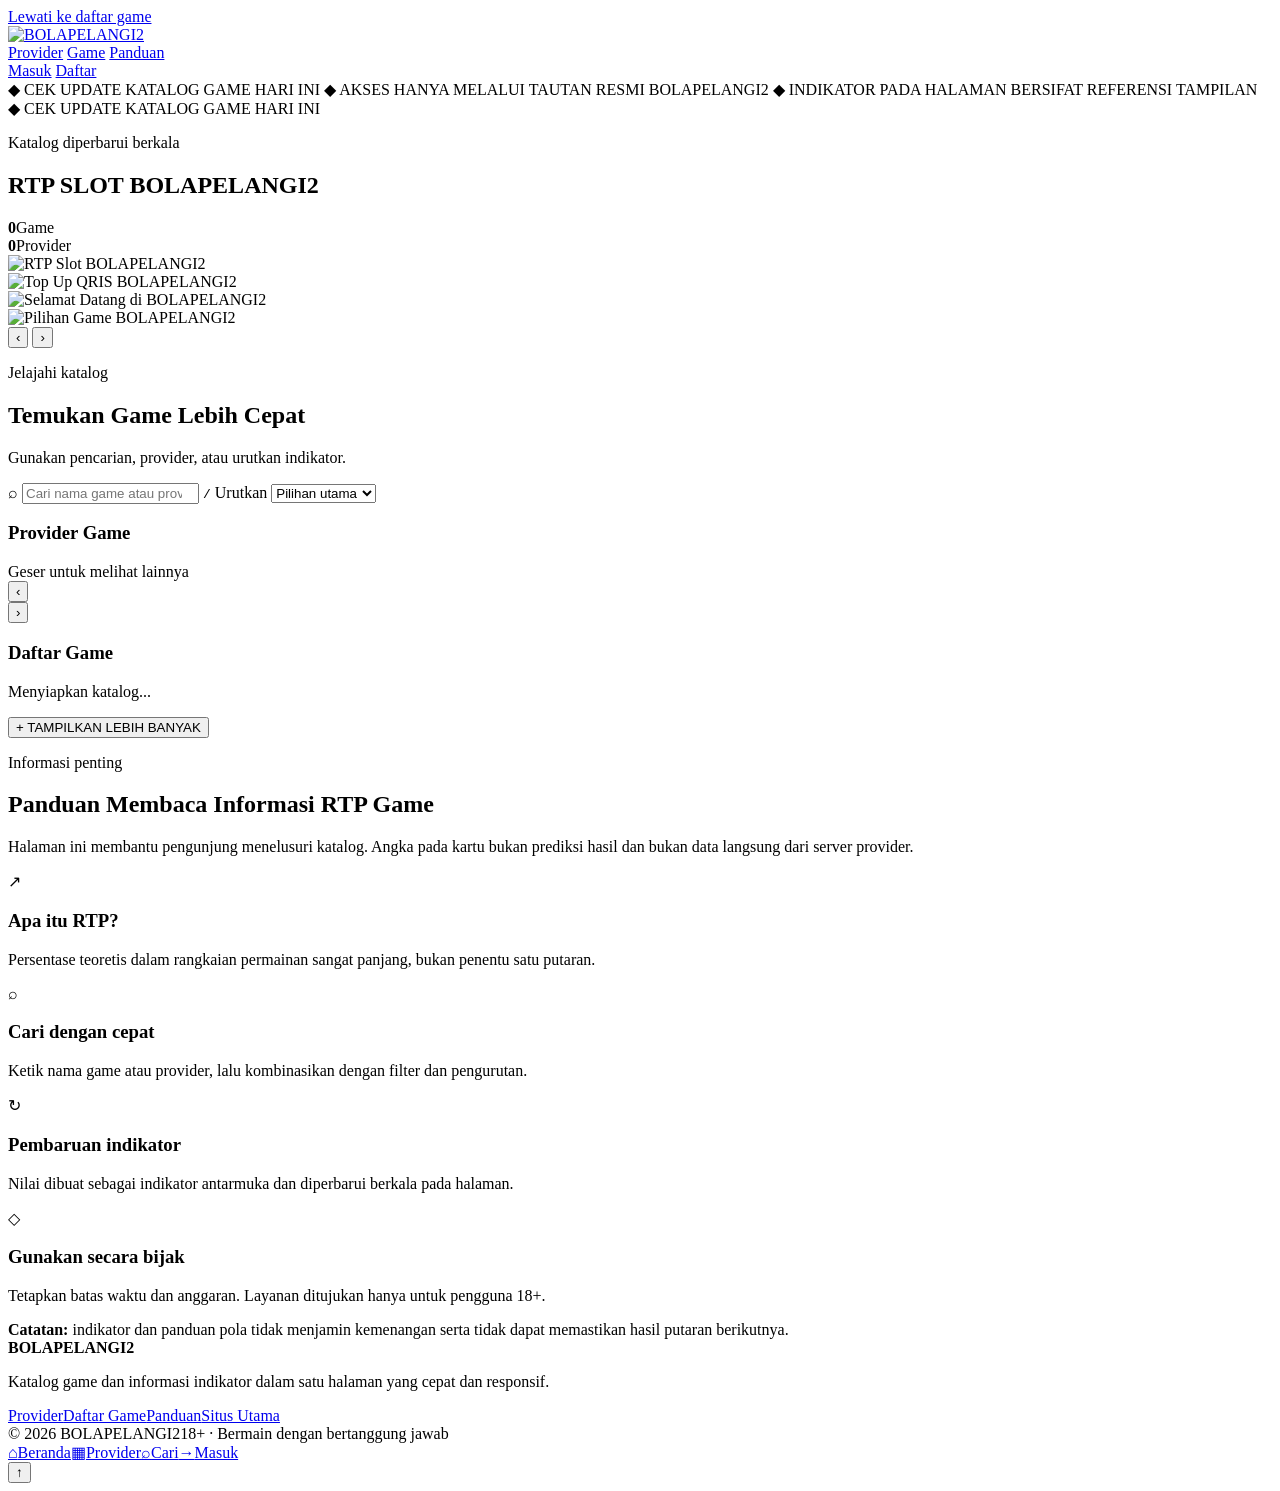
==== index.html @ 0c3a6d4e "Add index.html" ====
<!doctype html>
<html lang="id">
<head>
  <meta charset="utf-8">
  <meta name="viewport" content="width=device-width,initial-scale=1,viewport-fit=cover">
  <meta name="theme-color" content="#04170f">
  <meta name="description" content="Katalog game dan indikator RTP BOLAPELANGI2 dengan pencarian cepat, filter provider, dan tampilan responsif.">
  <meta name="robots" content="index,follow">
  <title>BOLAPELANGI2 — Katalog & Informasi RTP Game</title>
  <link rel="icon" href="https://rtpbp2.bopel.space/images/site/bolapelangi2-favicon-f1f465c7da2c00f68850.webp">
  <link rel="preconnect" href="https://rtpbp2.bopel.space" crossorigin>
  <link rel="stylesheet" href="styles.css">
  <script defer src="data.js"></script>
  <script defer src="app.js"></script>
</head>
<body>
  <a class="skip-link" href="#games">Lewati ke daftar game</a>

  <header class="site-header">
    <div class="shell header-inner">
      <a class="brand" href="#top" aria-label="Beranda BOLAPELANGI2">
        <img src="https://rtpbp2.bopel.space/images/logo-bp2.webp" alt="BOLAPELANGI2" width="190" height="56">
      </a>
      <nav class="desktop-nav" aria-label="Navigasi utama">
        <a href="#providers">Provider</a>
        <a href="#games">Game</a>
        <a href="#guide">Panduan</a>
      </nav>
      <div class="header-actions">
        <a class="btn btn-ghost" href="https://shortq.net/bolapelangi2" rel="nofollow">Masuk</a>
        <a class="btn btn-gold" href="https://shortq.net/bolapelangi2" rel="nofollow">Daftar</a>
      </div>
    </div>
  </header>

  <div class="notice-bar" role="status">
    <div class="notice-track">
      <span>◆ CEK UPDATE KATALOG GAME HARI INI</span>
      <span>◆ AKSES HANYA MELALUI TAUTAN RESMI BOLAPELANGI2</span>
      <span>◆ INDIKATOR PADA HALAMAN BERSIFAT REFERENSI TAMPILAN</span>
      <span aria-hidden="true">◆ CEK UPDATE KATALOG GAME HARI INI</span>
    </div>
  </div>

  <main id="top">
    <section class="hero shell" aria-labelledby="hero-title">
      <div class="hero-heading">
        <div>
          <p class="eyebrow"><span class="status-dot"></span> Katalog diperbarui berkala</p>
          <h1 id="hero-title">RTP SLOT <span>BOLAPELANGI2</span></h1>
        </div>
        <div class="hero-stats" aria-label="Ringkasan katalog">
          <div><strong id="game-total">0</strong><span>Game</span></div>
          <div><strong id="provider-total">0</strong><span>Provider</span></div>
        </div>
      </div>

      <div class="carousel" aria-label="Banner informasi BOLAPELANGI2">
        <div class="slides" id="slides">
          <article class="slide is-active"><img src="https://rtpbp2.bopel.space/images/banner-1.webp" alt="RTP Slot BOLAPELANGI2"></article>
          <article class="slide"><img src="https://rtpbp2.bopel.space/images/banner-2.webp" alt="Top Up QRIS BOLAPELANGI2" loading="lazy"></article>
          <article class="slide"><img src="https://rtpbp2.bopel.space/images/banner-3.webp" alt="Selamat Datang di BOLAPELANGI2" loading="lazy"></article>
          <article class="slide"><img src="https://rtpbp2.bopel.space/images/banner-4.webp" alt="Pilihan Game BOLAPELANGI2" loading="lazy"></article>
        </div>
        <button class="carousel-arrow prev" type="button" aria-label="Banner sebelumnya">‹</button>
        <button class="carousel-arrow next" type="button" aria-label="Banner berikutnya">›</button>
        <div class="carousel-dots" aria-label="Pilih banner"></div>
      </div>
    </section>

    <section class="catalog shell" aria-labelledby="catalog-title">
      <div class="catalog-top">
        <div>
          <p class="eyebrow">Jelajahi katalog</p>
          <h2 id="catalog-title">Temukan Game Lebih Cepat</h2>
        </div>
        <p class="catalog-note">Gunakan pencarian, provider, atau urutkan indikator.</p>
      </div>

      <div class="search-panel">
        <label class="search-box" for="search-input">
          <span aria-hidden="true">⌕</span>
          <input id="search-input" type="search" autocomplete="off" placeholder="Cari nama game atau provider...">
          <kbd>/</kbd>
        </label>
        <label class="sort-box" for="sort-select">
          <span>Urutkan</span>
          <select id="sort-select">
            <option value="featured">Pilihan utama</option>
            <option value="rtp-desc">RTP tertinggi</option>
            <option value="rtp-asc">RTP terendah</option>
            <option value="name">Nama A–Z</option>
          </select>
        </label>
      </div>

      <div id="providers" class="providers-section">
        <div class="section-label"><h3>Provider Game</h3><span>Geser untuk melihat lainnya</span></div>
        <div class="provider-wrap">
          <button class="provider-arrow provider-prev" type="button" aria-label="Geser provider ke kiri">‹</button>
          <div class="provider-list" id="provider-list" role="toolbar" aria-label="Filter provider"></div>
          <button class="provider-arrow provider-next" type="button" aria-label="Geser provider ke kanan">›</button>
        </div>
      </div>

      <div id="games" class="games-head">
        <div>
          <h3>Daftar Game</h3>
          <p id="result-summary" aria-live="polite">Menyiapkan katalog...</p>
        </div>
        <button id="reset-filter" class="text-button" type="button" hidden>Reset filter</button>
      </div>

      <div class="game-grid" id="game-grid" aria-live="polite"></div>
      <div class="empty-state" id="empty-state" hidden>
        <span>⌕</span>
        <h3>Game tidak ditemukan</h3>
        <p>Coba kata kunci lain atau pilih semua provider.</p>
        <button class="btn btn-gold" type="button" id="empty-reset">Reset pencarian</button>
      </div>
      <button class="load-more" id="load-more" type="button">+ TAMPILKAN LEBIH BANYAK</button>
    </section>

    <section id="guide" class="guide shell" aria-labelledby="guide-title">
      <div class="guide-intro">
        <p class="eyebrow">Informasi penting</p>
        <h2 id="guide-title">Panduan Membaca Informasi RTP Game</h2>
        <p>Halaman ini membantu pengunjung menelusuri katalog. Angka pada kartu bukan prediksi hasil dan bukan data langsung dari server provider.</p>
      </div>
      <div class="guide-grid">
        <article><span>↗</span><h3>Apa itu RTP?</h3><p>Persentase teoretis dalam rangkaian permainan sangat panjang, bukan penentu satu putaran.</p></article>
        <article><span>⌕</span><h3>Cari dengan cepat</h3><p>Ketik nama game atau provider, lalu kombinasikan dengan filter dan pengurutan.</p></article>
        <article><span>↻</span><h3>Pembaruan indikator</h3><p>Nilai dibuat sebagai indikator antarmuka dan diperbarui berkala pada halaman.</p></article>
        <article><span>◇</span><h3>Gunakan secara bijak</h3><p>Tetapkan batas waktu dan anggaran. Layanan ditujukan hanya untuk pengguna 18+.</p></article>
      </div>
      <div class="disclaimer"><strong>Catatan:</strong> indikator dan panduan pola tidak menjamin kemenangan serta tidak dapat memastikan hasil putaran berikutnya.</div>
    </section>
  </main>

  <footer class="footer">
    <div class="shell footer-grid">
      <div><strong class="footer-brand">BOLAPELANGI2</strong><p>Katalog game dan informasi indikator dalam satu halaman yang cepat dan responsif.</p></div>
      <nav aria-label="Navigasi footer"><a href="#providers">Provider</a><a href="#games">Daftar Game</a><a href="#guide">Panduan</a><a href="https://bolapelangi2.org/">Situs Utama</a></nav>
    </div>
    <div class="shell footer-bottom"><span>© 2026 BOLAPELANGI2</span><span>18+ · Bermain dengan bertanggung jawab</span></div>
  </footer>

  <nav class="mobile-nav" aria-label="Navigasi mobile">
    <a href="#top"><span>⌂</span>Beranda</a><a href="#providers"><span>▦</span>Provider</a><a href="#games"><span>⌕</span>Cari</a><a href="https://shortq.net/bolapelangi2"><span>→</span>Masuk</a>
  </nav>

  <dialog class="game-modal" id="game-modal">
    <div class="modal-card">
      <button class="modal-close" id="modal-close" type="button" aria-label="Tutup detail game">×</button>
      <div class="modal-visual"><img id="modal-image" alt=""></div>
      <div class="modal-content">
        <p class="eyebrow" id="modal-provider"></p>
        <h2 id="modal-title"></h2>
        <div class="modal-rtp"><span>Indikator halaman</span><strong id="modal-rtp"></strong></div>
        <div class="modal-meter"><i id="modal-meter"></i></div>
        <section class="pattern-box">
          <h3>Panduan Pola Main</h3>
          <p>Panduan ini merupakan indikator tampilan dan bukan jaminan hasil.</p>
          <ol id="modal-pattern"></ol>
        </section>
        <div class="modal-actions"><a class="btn btn-gold" href="https://shortq.net/bolapelangi2">Main di BOLAPELANGI2</a><button class="btn btn-ghost" id="modal-done" type="button">Tutup</button></div>
      </div>
    </div>
  </dialog>

  <button class="back-top" id="back-top" type="button" aria-label="Kembali ke atas">↑</button>
  <noscript><div class="noscript">Aktifkan JavaScript untuk menggunakan pencarian dan filter katalog.</div></noscript>
</body>
</html>
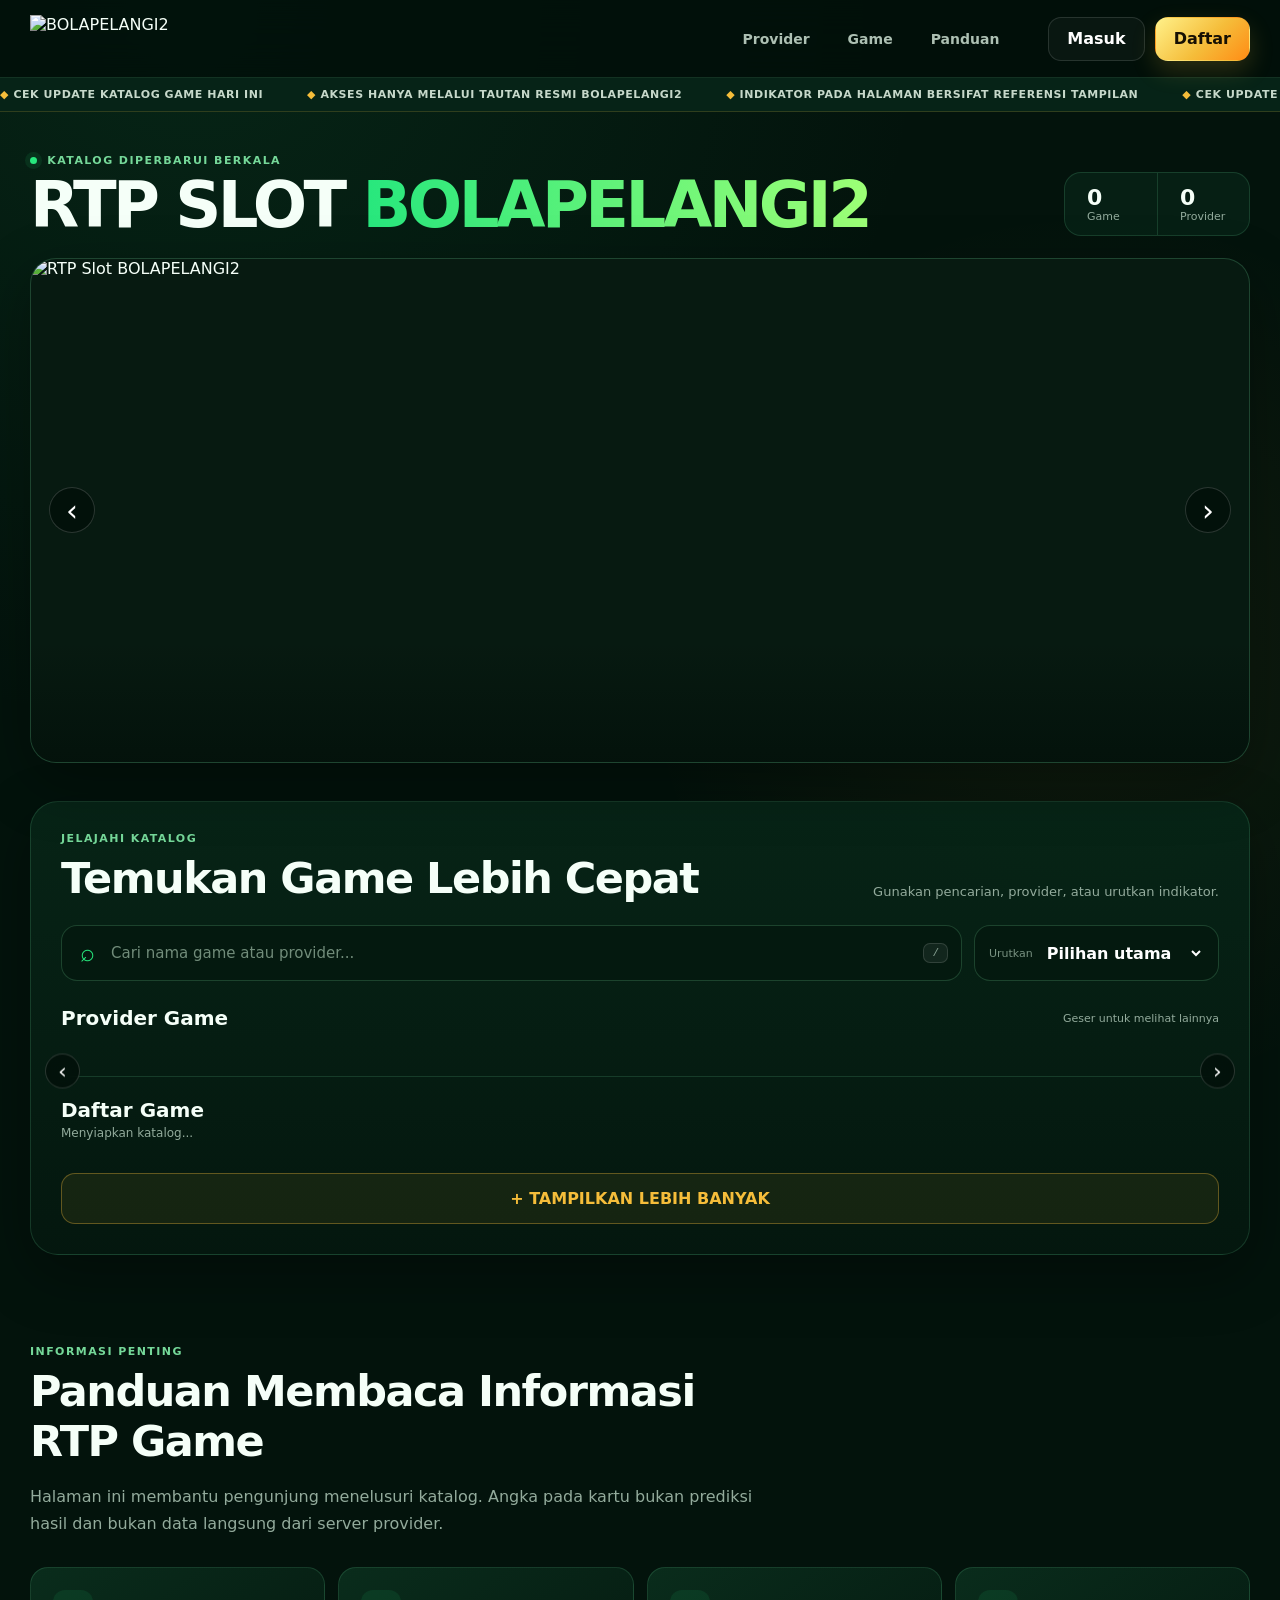
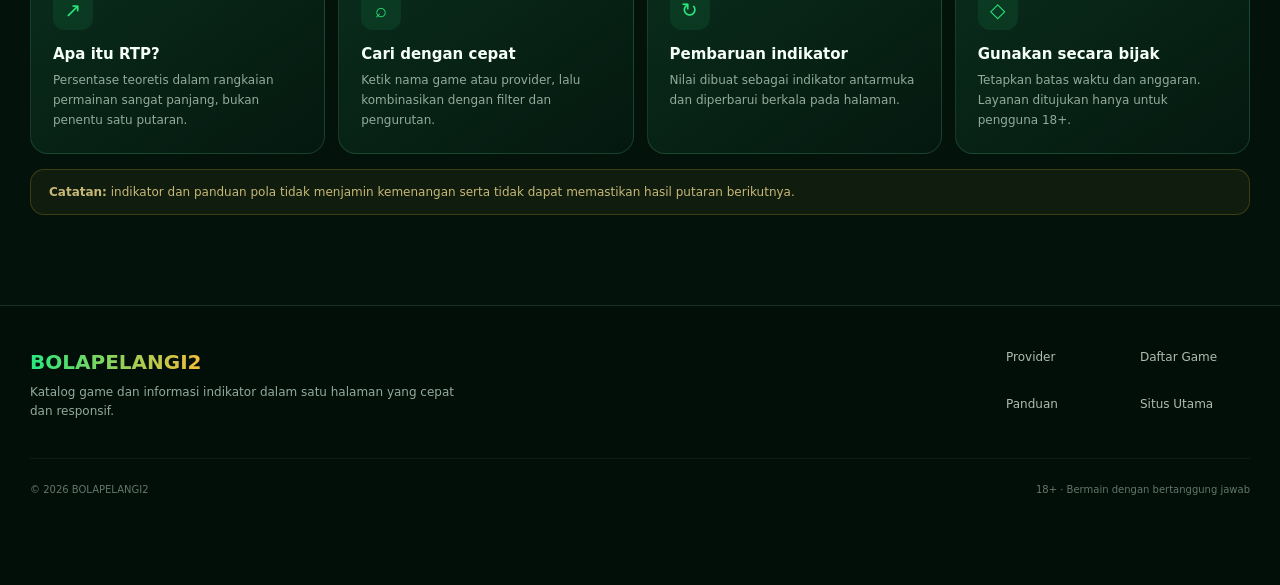
==== commit 4678b955: "Match pattern modal design in index.html" ====
--- a/index.html
+++ b/index.html
@@ -152,18 +152,27 @@
   <dialog class="game-modal" id="game-modal">
     <div class="modal-card">
       <button class="modal-close" id="modal-close" type="button" aria-label="Tutup detail game">×</button>
-      <div class="modal-visual"><img id="modal-image" alt=""></div>
-      <div class="modal-content">
-        <p class="eyebrow" id="modal-provider"></p>
-        <h2 id="modal-title"></h2>
+      <div class="modal-top">
+        <div class="modal-visual"><img id="modal-image" alt=""></div>
+        <div class="modal-heading">
+          <h2 id="modal-title"></h2>
+          <p>Provider: <span id="modal-provider"></span></p>
+          <span class="modal-chip">↗ &nbsp; Indikator <strong id="modal-chip-rtp"></strong></span>
+        </div>
+      </div>
+      <div class="modal-rtp-card">
         <div class="modal-rtp"><span>Indikator halaman</span><strong id="modal-rtp"></strong></div>
         <div class="modal-meter"><i id="modal-meter"></i></div>
-        <section class="pattern-box">
-          <h3>Panduan Pola Main</h3>
-          <p>Panduan ini merupakan indikator tampilan dan bukan jaminan hasil.</p>
-          <ol id="modal-pattern"></ol>
-        </section>
-        <div class="modal-actions"><a class="btn btn-gold" href="https://shortq.net/bolapelangi2">Main di BOLAPELANGI2</a><button class="btn btn-ghost" id="modal-done" type="button">Tutup</button></div>
+      </div>
+      <section class="pattern-box">
+        <h3>Panduan Pola Main</h3>
+        <p>Panduan ini merupakan indikator tampilan dan bukan jaminan hasil.</p>
+        <ol id="modal-pattern"></ol>
+        <div class="pattern-note"><strong>Catatan:</strong> Hasil setiap permainan bersifat acak.</div>
+      </section>
+      <div class="modal-actions">
+        <a class="btn btn-gold" href="https://shortq.net/bolapelangi2">▶ MAIN DI BOLAPELANGI2</a>
+        <a class="btn btn-ghost" href="https://shortq.net/bolapelangi2">+ DAFTAR BOLAPELANGI2</a>
       </div>
     </div>
   </dialog>
--- a/styles.css
+++ b/styles.css
@@ -0,0 +1,13 @@
+:root{--bg:#03130c;--bg-2:#061d13;--panel:#08271a;--panel-2:#0b321f;--line:rgba(130,255,181,.14);--green:#27e77d;--lime:#9dff76;--gold:#f5bd3a;--gold-2:#ff8c15;--text:#f5fff8;--muted:#93ab9c;--danger:#ff6b6b;--shadow:0 20px 60px rgba(0,0,0,.32);--radius:22px;--shell:min(1220px,calc(100% - 36px));font-family:Inter,ui-sans-serif,system-ui,-apple-system,BlinkMacSystemFont,"Segoe UI",sans-serif;color-scheme:dark}
+*{box-sizing:border-box}html{scroll-behavior:smooth;scroll-padding-top:95px}body{margin:0;background:radial-gradient(circle at 15% 0%,rgba(24,132,77,.16),transparent 30%),radial-gradient(circle at 85% 30%,rgba(247,179,45,.06),transparent 24%),var(--bg);color:var(--text);min-height:100vh}body.modal-open{overflow:hidden}a{color:inherit;text-decoration:none}button,input,select{font:inherit}button,a{tap-highlight-color:transparent}.shell{width:var(--shell);margin-inline:auto}.skip-link{position:fixed;left:16px;top:-80px;z-index:1000;background:var(--gold);color:#161104;padding:10px 16px;border-radius:10px;font-weight:800}.skip-link:focus{top:16px}
+.site-header{height:78px;position:sticky;top:0;z-index:50;background:rgba(2,16,10,.86);border-bottom:1px solid var(--line);backdrop-filter:blur(18px)}.header-inner{height:100%;display:flex;align-items:center;gap:34px}.brand{display:flex;align-items:center;margin-right:auto}.brand img{width:160px;height:auto;display:block}.desktop-nav{display:flex;gap:8px}.desktop-nav a{color:#adc0b3;font-weight:700;font-size:14px;padding:12px 15px;border-radius:12px;transition:.2s}.desktop-nav a:hover{color:white;background:rgba(255,255,255,.05)}.header-actions{display:flex;gap:10px}.btn{min-height:44px;padding:0 18px;border:1px solid transparent;border-radius:13px;display:inline-flex;align-items:center;justify-content:center;font-weight:850;cursor:pointer;transition:transform .2s,filter .2s,background .2s}.btn:hover{transform:translateY(-2px);filter:brightness(1.08)}.btn-ghost{background:rgba(255,255,255,.035);border-color:rgba(255,255,255,.12);color:#fff}.btn-gold{background:linear-gradient(135deg,#fff18a 0%,var(--gold) 55%,var(--gold-2) 100%);color:#171003;box-shadow:0 10px 25px rgba(245,189,58,.18)}
+.notice-bar{height:34px;overflow:hidden;border-bottom:1px solid rgba(229,184,55,.18);background:#062317;color:#c6d8ca;font-size:11px;font-weight:750;letter-spacing:.05em;white-space:nowrap}.notice-track{display:inline-flex;align-items:center;gap:44px;min-width:max-content;height:100%;animation:marquee 36s linear infinite}.notice-track span::first-letter{color:var(--gold)}@keyframes marquee{to{transform:translateX(-35%)}}
+.hero{padding:42px 0 26px}.hero-heading{display:flex;justify-content:space-between;align-items:flex-end;gap:30px;margin-bottom:22px}.eyebrow{margin:0 0 8px;text-transform:uppercase;letter-spacing:.13em;color:#75d899;font-size:11px;font-weight:850}.status-dot{display:inline-block;width:7px;height:7px;margin-right:5px;background:var(--green);border-radius:50%;box-shadow:0 0 0 5px rgba(39,231,125,.09)}h1,h2,h3,p{margin-top:0}h1{font-size:clamp(34px,5vw,66px);line-height:.95;letter-spacing:-.055em;margin-bottom:0}h1 span{background:linear-gradient(90deg,var(--green),var(--lime));-webkit-background-clip:text;background-clip:text;color:transparent}.hero-stats{display:flex;border:1px solid var(--line);background:rgba(10,42,28,.55);border-radius:17px;overflow:hidden}.hero-stats div{padding:12px 22px;min-width:92px;display:grid}.hero-stats div+div{border-left:1px solid var(--line)}.hero-stats strong{font-size:22px}.hero-stats span{font-size:11px;color:var(--muted)}
+.carousel{position:relative;overflow:hidden;border:1px solid rgba(129,255,178,.19);border-radius:26px;background:#071a11;box-shadow:var(--shadow);isolation:isolate}.slides{aspect-ratio:2.42/1;position:relative}.slide{position:absolute;inset:0;opacity:0;transform:scale(1.02);transition:opacity .55s,transform .8s;pointer-events:none}.slide.is-active{opacity:1;transform:scale(1);pointer-events:auto}.slide img{width:100%;height:100%;object-fit:cover;display:block}.carousel::after{content:"";position:absolute;inset:auto 0 0;height:24%;background:linear-gradient(transparent,rgba(1,12,7,.55));pointer-events:none}.carousel-arrow,.provider-arrow{border:1px solid rgba(255,255,255,.16);background:rgba(2,15,9,.72);color:#fff;cursor:pointer;backdrop-filter:blur(8px);transition:.2s}.carousel-arrow{position:absolute;z-index:2;top:50%;translate:0 -50%;width:46px;height:46px;border-radius:50%;font-size:30px}.carousel-arrow:hover,.provider-arrow:hover{background:var(--gold);color:#171003}.carousel-arrow.prev{left:18px}.carousel-arrow.next{right:18px}.carousel-dots{position:absolute;z-index:3;bottom:13px;left:50%;translate:-50%;display:flex;gap:7px}.carousel-dots button{width:8px;height:8px;border:0;border-radius:99px;background:rgba(255,255,255,.44);padding:0;cursor:pointer;transition:.25s}.carousel-dots button.is-active{width:28px;background:var(--gold)}
+.catalog{margin-top:12px;padding:30px;border:1px solid var(--line);border-radius:28px;background:linear-gradient(180deg,rgba(7,37,23,.96),rgba(4,24,15,.96));box-shadow:var(--shadow)}.catalog-top{display:flex;align-items:end;justify-content:space-between;gap:30px;margin-bottom:22px}.catalog-top h2,.guide-intro h2{font-size:clamp(27px,4vw,43px);letter-spacing:-.035em;margin-bottom:0}.catalog-note{color:var(--muted);font-size:13px;margin-bottom:4px}.search-panel{display:grid;grid-template-columns:1fr 245px;gap:12px;margin-bottom:25px}.search-box,.sort-box{height:56px;border:1px solid rgba(139,255,182,.18);border-radius:16px;background:#04190f;display:flex;align-items:center;transition:.2s}.search-box:focus-within,.sort-box:focus-within{border-color:var(--green);box-shadow:0 0 0 4px rgba(39,231,125,.08)}.search-box>span{font-size:25px;color:var(--green);margin:0 14px 2px 18px}.search-box input{border:0;outline:0;background:transparent;color:white;width:100%;height:100%;font-size:15px}.search-box input::placeholder{color:#718c7a}.search-box kbd{margin-right:13px;border:1px solid rgba(255,255,255,.13);background:rgba(255,255,255,.06);color:#88a293;border-radius:7px;padding:3px 8px;font-size:11px}.sort-box{padding:0 14px}.sort-box>span{font-size:11px;color:#799282;margin-right:10px}.sort-box select{flex:1;border:0;outline:0;background:transparent;color:#fff;font-weight:700;cursor:pointer}.section-label{display:flex;justify-content:space-between;align-items:center;margin-bottom:12px}.section-label h3,.games-head h3{margin:0;font-size:20px}.section-label span{font-size:11px;color:var(--muted)}.provider-wrap{position:relative}.provider-list{display:flex;gap:10px;overflow:auto;scrollbar-width:none;scroll-behavior:smooth;padding:2px 1px 9px}.provider-list::-webkit-scrollbar{display:none}.provider-chip{flex:0 0 auto;min-width:132px;height:68px;border:1px solid var(--line);border-radius:15px;background:#082619;color:#a8bbae;display:flex;align-items:center;justify-content:center;gap:9px;padding:8px 13px;cursor:pointer;font-size:12px;font-weight:780;transition:.2s}.provider-chip img{width:32px;height:32px;object-fit:contain}.provider-chip .chip-icon{width:32px;height:32px;border-radius:9px;display:grid;place-items:center;background:#03160d;color:var(--gold)}.provider-chip:hover{border-color:rgba(142,255,182,.32);color:white;translate:0 -2px}.provider-chip.is-active{color:white;border-color:var(--gold);background:linear-gradient(135deg,rgba(245,189,58,.13),rgba(18,84,51,.45));box-shadow:inset 0 0 0 1px rgba(245,189,58,.12)}.provider-arrow{position:absolute;z-index:2;top:29px;translate:0 -50%;width:35px;height:35px;border-radius:50%;font-size:22px}.provider-prev{left:-16px}.provider-next{right:-16px}.games-head{display:flex;align-items:end;justify-content:space-between;margin:23px 0 14px;padding-top:21px;border-top:1px solid var(--line)}.games-head p{color:var(--muted);font-size:12px;margin:4px 0 0}.text-button{border:0;background:none;color:var(--gold);font-weight:800;cursor:pointer}.game-grid{display:grid;grid-template-columns:repeat(5,minmax(0,1fr));gap:14px}.game-card{min-width:0;border:1px solid var(--line);border-radius:17px;background:linear-gradient(180deg,#0b301f,#072317);overflow:hidden;transition:transform .25s,border-color .25s,box-shadow .25s}.game-card:hover{transform:translateY(-5px);border-color:rgba(93,255,150,.36);box-shadow:0 16px 36px rgba(0,0,0,.25)}.game-image{aspect-ratio:1.2/1;overflow:hidden;background:linear-gradient(135deg,#104429,#061b11);position:relative}.game-image img{width:100%;height:100%;object-fit:cover;display:block;transition:transform .45s}.game-card:hover .game-image img{transform:scale(1.045)}.game-badge{position:absolute;top:9px;left:9px;background:linear-gradient(135deg,var(--green),#0ba55a);color:#00190d;border-radius:8px;padding:5px 8px;font-size:9px;font-weight:950;letter-spacing:.06em}.game-body{padding:13px}.game-title{font-size:13px;white-space:nowrap;overflow:hidden;text-overflow:ellipsis;margin-bottom:5px}.game-provider{color:#8da596;font-size:10px;margin-bottom:13px}.rtp-row{display:flex;justify-content:space-between;align-items:center;font-size:10px;color:#8fa89a}.rtp-row strong{font-size:13px;color:var(--green)}.meter,.modal-meter{height:5px;margin-top:7px;background:#03170e;border-radius:99px;overflow:hidden}.meter i,.modal-meter i{display:block;height:100%;border-radius:inherit;background:linear-gradient(90deg,#0bbd62,var(--green),var(--lime));box-shadow:0 0 13px rgba(45,255,128,.45)}.pattern-button{width:100%;height:38px;margin-top:12px;border:0;border-radius:10px;background:linear-gradient(135deg,#fff18a,var(--gold),var(--gold-2));color:#181103;font-size:10px;font-weight:950;cursor:pointer}.pattern-button:hover{filter:brightness(1.08)}.load-more{width:100%;height:51px;margin-top:19px;border:1px solid rgba(245,189,58,.34);border-radius:14px;background:rgba(245,189,58,.07);color:var(--gold);font-weight:900;cursor:pointer;transition:.2s}.load-more:hover{background:var(--gold);color:#171003}.empty-state{text-align:center;padding:60px 15px}.empty-state>span{font-size:48px;color:var(--green)}.empty-state h3{font-size:23px;margin:12px 0 6px}.empty-state p{color:var(--muted)}
+.guide{padding:90px 0}.guide-intro{max-width:760px}.guide-intro>p:last-child{color:var(--muted);line-height:1.7;margin-top:17px}.guide-grid{display:grid;grid-template-columns:repeat(4,1fr);gap:13px;margin-top:30px}.guide-grid article{padding:22px;border:1px solid var(--line);border-radius:18px;background:linear-gradient(145deg,rgba(11,49,31,.86),rgba(5,25,16,.88))}.guide-grid article>span{width:40px;height:40px;display:grid;place-items:center;border-radius:12px;background:rgba(39,231,125,.09);color:var(--green);font-size:20px}.guide-grid h3{font-size:15px;margin:15px 0 8px}.guide-grid p{color:var(--muted);font-size:12px;line-height:1.65;margin:0}.disclaimer{margin-top:15px;padding:15px 18px;border:1px solid rgba(245,189,58,.2);border-radius:14px;background:rgba(245,189,58,.055);color:#c7b875;font-size:12px}.footer{border-top:1px solid var(--line);background:#020f09;padding:44px 0 90px}.footer-grid{display:grid;grid-template-columns:1fr auto;gap:40px}.footer-brand{font-size:20px;background:linear-gradient(90deg,var(--green),var(--gold));background-clip:text;color:transparent}.footer-grid p{color:var(--muted);font-size:12px;max-width:450px;line-height:1.6;margin-top:9px}.footer-grid nav{display:grid;grid-template-columns:repeat(2,minmax(110px,1fr));gap:10px 24px;color:#adbdaf;font-size:12px}.footer-grid nav a:hover{color:var(--gold)}.footer-bottom{display:flex;justify-content:space-between;color:#62776a;font-size:10px;padding-top:25px;margin-top:25px;border-top:1px solid rgba(255,255,255,.05)}
+.game-modal{width:min(900px,calc(100% - 28px));max-height:calc(100dvh - 30px);padding:0;border:1px solid rgba(137,255,180,.23);border-radius:24px;background:#071d13;color:white;box-shadow:0 40px 120px rgba(0,0,0,.7);overflow:auto}.game-modal::backdrop{background:rgba(0,8,4,.78);backdrop-filter:blur(9px)}.modal-card{display:grid;grid-template-columns:43% 57%;min-height:540px;position:relative}.modal-close{position:absolute;right:15px;top:15px;z-index:2;width:38px;height:38px;border:1px solid rgba(255,255,255,.15);border-radius:50%;background:rgba(0,0,0,.5);color:white;font-size:22px;cursor:pointer}.modal-visual{background:#0c3622;min-height:100%}.modal-visual img{width:100%;height:100%;object-fit:cover;display:block}.modal-content{padding:45px 36px 30px}.modal-content h2{font-size:31px;line-height:1.05;letter-spacing:-.03em;margin-bottom:22px}.modal-rtp{display:flex;justify-content:space-between;color:var(--muted);font-size:12px}.modal-rtp strong{font-size:19px;color:var(--green)}.modal-meter{height:8px;margin:8px 0 22px}.pattern-box{padding:18px;border:1px solid var(--line);border-radius:15px;background:#05170f}.pattern-box h3{font-size:15px;margin-bottom:5px}.pattern-box>p{color:var(--muted);font-size:11px}.pattern-box ol{list-style:none;margin:15px 0 0;padding:0;display:grid;gap:8px}.pattern-box li{display:flex;align-items:center;gap:10px;color:#d3e1d6;font-size:12px}.pattern-box li span{width:25px;height:25px;display:grid;place-items:center;border-radius:7px;background:rgba(39,231,125,.1);color:var(--green);font-weight:900}.modal-actions{display:grid;grid-template-columns:1fr auto;gap:9px;margin-top:17px}.back-top{position:fixed;right:22px;bottom:22px;z-index:20;width:43px;height:43px;border:1px solid var(--line);border-radius:50%;background:#0a2d1d;color:white;cursor:pointer;opacity:0;pointer-events:none;transition:.2s}.back-top.is-visible{opacity:1;pointer-events:auto}.mobile-nav{display:none}.noscript{position:fixed;inset:auto 0 0;z-index:100;background:#5d1d1d;color:white;padding:12px;text-align:center}
+@media(max-width:1000px){.game-grid{grid-template-columns:repeat(4,1fr)}.guide-grid{grid-template-columns:repeat(2,1fr)}.desktop-nav{display:none}}
+@media(max-width:760px){:root{--shell:min(100% - 22px,680px)}html{scroll-padding-top:77px}.site-header{height:66px}.brand img{width:128px}.header-actions .btn-ghost{display:none}.header-actions .btn{min-height:38px;padding:0 14px;font-size:12px}.notice-bar{height:30px}.hero{padding:28px 0 14px}.hero-heading{align-items:flex-start}.hero-stats{display:none}h1{font-size:36px}.carousel{border-radius:17px}.slides{aspect-ratio:1.75/1}.slide img{object-fit:cover}.carousel-arrow{width:34px;height:34px;font-size:22px}.carousel-arrow.prev{left:8px}.carousel-arrow.next{right:8px}.catalog{width:100%;border-left:0;border-right:0;border-radius:0;padding:25px 13px}.catalog-top{display:block}.catalog-note{margin-top:8px}.search-panel{grid-template-columns:1fr}.sort-box{height:48px}.search-box{height:52px}.provider-arrow{display:none}.game-grid{grid-template-columns:repeat(3,1fr);gap:9px}.game-body{padding:10px}.game-image{aspect-ratio:1/1}.game-title{font-size:11px}.pattern-button{font-size:9px}.guide{padding:65px 0 90px}.footer{padding-bottom:110px}.footer-grid{grid-template-columns:1fr}.footer-grid nav{margin-top:-10px}.mobile-nav{position:fixed;display:grid;grid-template-columns:repeat(4,1fr);z-index:45;bottom:0;left:0;right:0;height:67px;padding-bottom:env(safe-area-inset-bottom);background:rgba(2,18,11,.94);border-top:1px solid var(--line);backdrop-filter:blur(16px)}.mobile-nav a{display:flex;flex-direction:column;align-items:center;justify-content:center;gap:3px;color:#93a999;font-size:9px;font-weight:750}.mobile-nav a span{font-size:19px;color:var(--gold)}.back-top{bottom:80px}.modal-card{grid-template-columns:1fr}.modal-visual{min-height:260px;height:260px}.modal-content{padding:28px 20px 22px}.modal-actions{grid-template-columns:1fr}.modal-actions .btn{width:100%}}
+@media(max-width:480px){.game-grid{grid-template-columns:repeat(2,1fr)}.guide-grid{grid-template-columns:1fr}.footer-bottom{display:grid;gap:6px}.catalog-top h2,.guide-intro h2{font-size:29px}.section-label span{display:none}.game-modal{width:calc(100% - 14px);max-height:calc(100dvh - 14px);border-radius:18px}.modal-visual{height:220px;min-height:220px}}
+@media(prefers-reduced-motion:reduce){html{scroll-behavior:auto}.notice-track{animation:none}.slide,.game-card,.game-image img{transition:none}}
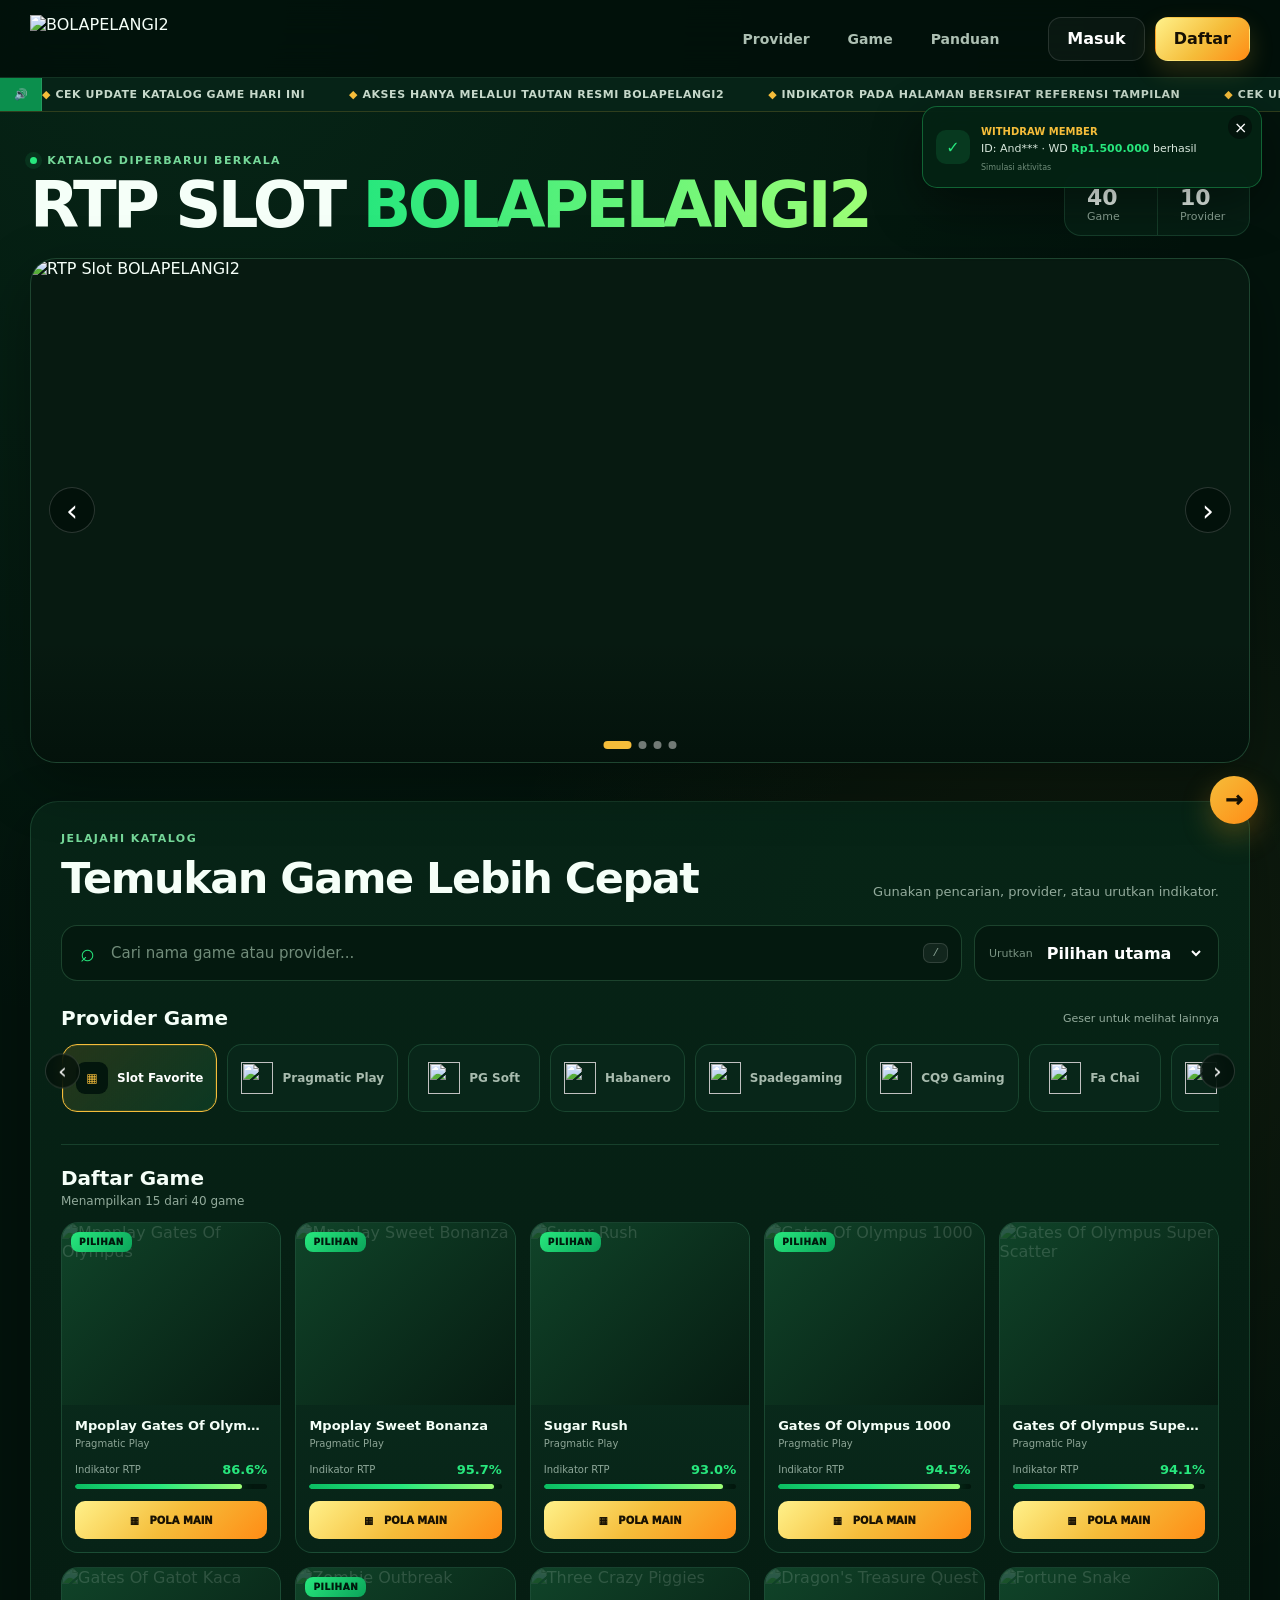
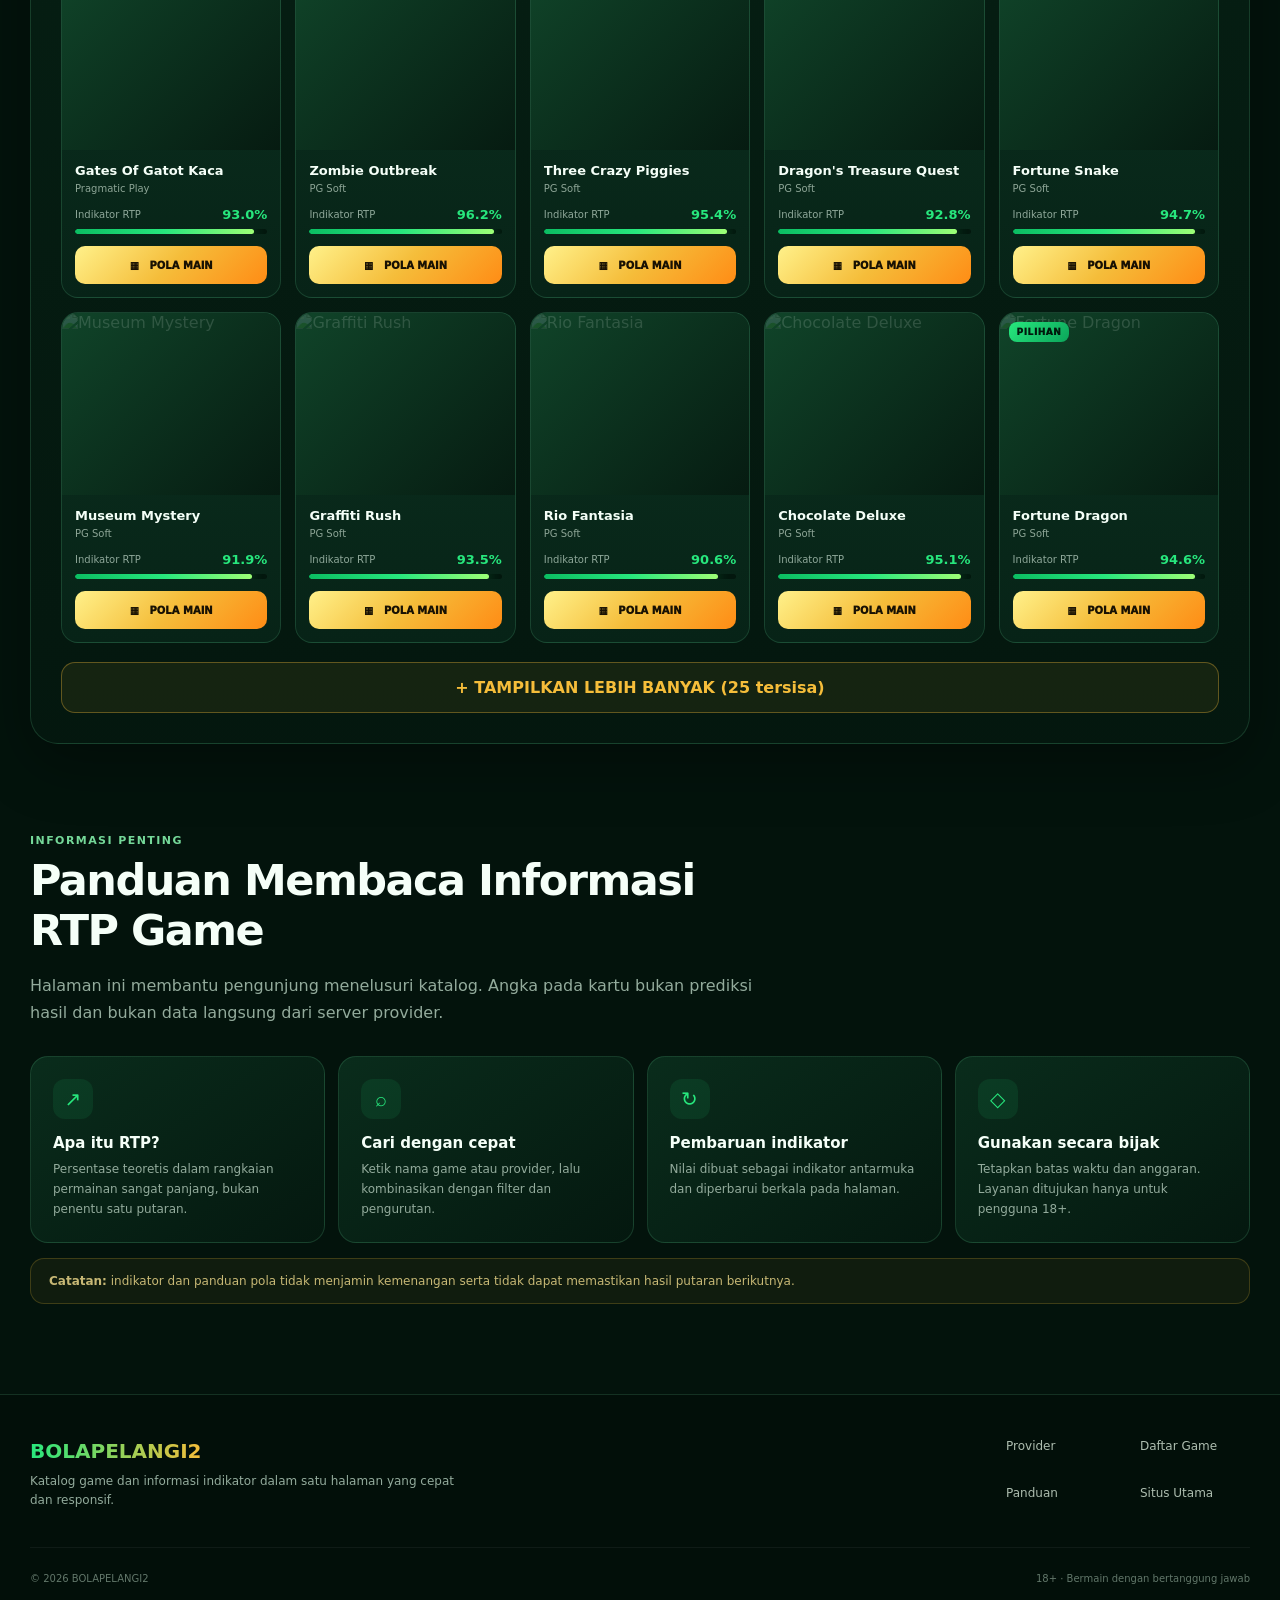
==== commit 525dd68e: "Fix catalog bootstrap and restore missing UI features" ====
--- a/index.html
+++ b/index.html
@@ -9,9 +9,9 @@
   <title>BOLAPELANGI2 — Katalog & Informasi RTP Game</title>
   <link rel="icon" href="https://rtpbp2.bopel.space/images/site/bolapelangi2-favicon-f1f465c7da2c00f68850.webp">
   <link rel="preconnect" href="https://rtpbp2.bopel.space" crossorigin>
-  <link rel="stylesheet" href="styles.css">
-  <script defer src="data.js"></script>
-  <script defer src="app.js"></script>
+  <link rel="stylesheet" href="styles.css?v=20260812-5">
+  <script defer src="data.js?v=20260812-5"></script>
+  <script defer src="app.js?v=20260812-5"></script>
 </head>
 <body>
   <a class="skip-link" href="#games">Lewati ke daftar game</a>
@@ -34,6 +34,7 @@
   </header>
 
   <div class="notice-bar" role="status">
+    <button class="sound-toggle" id="sound-toggle" type="button" aria-label="Aktifkan suara notifikasi" aria-pressed="false">🔊</button>
     <div class="notice-track">
       <span>◆ CEK UPDATE KATALOG GAME HARI INI</span>
       <span>◆ AKSES HANYA MELALUI TAUTAN RESMI BOLAPELANGI2</span>
@@ -44,6 +45,11 @@
 
   <main id="top">
     <section class="hero shell" aria-labelledby="hero-title">
+      <aside class="wd-toast" id="wd-toast" aria-live="polite" aria-label="Simulasi aktivitas withdraw member">
+        <div class="wd-icon">✓</div>
+        <div><strong>WITHDRAW MEMBER</strong><p><span id="wd-member">ID: And***</span> · WD <b id="wd-amount">Rp1.500.000</b> berhasil</p><small>Simulasi aktivitas</small></div>
+        <button id="wd-close" type="button" aria-label="Tutup notifikasi withdraw">×</button>
+      </aside>
       <div class="hero-heading">
         <div>
           <p class="eyebrow"><span class="status-dot"></span> Katalog diperbarui berkala</p>
@@ -98,7 +104,11 @@
         <div class="section-label"><h3>Provider Game</h3><span>Geser untuk melihat lainnya</span></div>
         <div class="provider-wrap">
           <button class="provider-arrow provider-prev" type="button" aria-label="Geser provider ke kiri">‹</button>
-          <div class="provider-list" id="provider-list" role="toolbar" aria-label="Filter provider"></div>
+          <div class="provider-list" id="provider-list" role="toolbar" aria-label="Filter provider">
+            <button class="provider-chip is-active" type="button" aria-pressed="true"><span class="chip-icon">▦</span><span>Slot Favorite</span></button>
+            <button class="provider-chip" type="button"><img src="https://rtpbp2.bopel.space/images/providers/pra.webp" alt=""><span>Pragmatic Play</span></button>
+            <button class="provider-chip" type="button"><img src="https://rtpbp2.bopel.space/images/providers/pgs.webp" alt=""><span>PG Soft</span></button>
+          </div>
           <button class="provider-arrow provider-next" type="button" aria-label="Geser provider ke kanan">›</button>
         </div>
       </div>
@@ -111,7 +121,14 @@
         <button id="reset-filter" class="text-button" type="button" hidden>Reset filter</button>
       </div>
 
-      <div class="game-grid" id="game-grid" aria-live="polite"></div>
+      <div class="app-status" id="app-status" role="status">Memuat katalog interaktif…</div>
+      <div class="game-grid" id="game-grid" aria-live="polite">
+        <article class="game-card fallback-card"><div class="game-image"><img src="https://rtpbp2.bopel.space/images/games/43a6f29a2397af05.webp" alt="Mpoplay Gates Of Olympus"></div><div class="game-body"><h3 class="game-title">Mpoplay Gates Of Olympus</h3><p class="game-provider">Pragmatic Play</p><div class="rtp-row"><span>Indikator RTP</span><strong>86.6%</strong></div><div class="meter"><i style="width:86.6%"></i></div><button class="pattern-button" type="button" disabled>▦ &nbsp; POLA MAIN</button></div></article>
+        <article class="game-card fallback-card"><div class="game-image"><img src="https://rtpbp2.bopel.space/images/games/38246b6b21a9a926.webp" alt="Mpoplay Sweet Bonanza"></div><div class="game-body"><h3 class="game-title">Mpoplay Sweet Bonanza</h3><p class="game-provider">Pragmatic Play</p><div class="rtp-row"><span>Indikator RTP</span><strong>95.7%</strong></div><div class="meter"><i style="width:95.7%"></i></div><button class="pattern-button" type="button" disabled>▦ &nbsp; POLA MAIN</button></div></article>
+        <article class="game-card fallback-card"><div class="game-image"><img src="https://rtpbp2.bopel.space/images/games/515decda9e4e554f.webp" alt="Sugar Rush"></div><div class="game-body"><h3 class="game-title">Sugar Rush</h3><p class="game-provider">Pragmatic Play</p><div class="rtp-row"><span>Indikator RTP</span><strong>93.0%</strong></div><div class="meter"><i style="width:93%"></i></div><button class="pattern-button" type="button" disabled>▦ &nbsp; POLA MAIN</button></div></article>
+        <article class="game-card fallback-card"><div class="game-image"><img src="https://rtpbp2.bopel.space/images/games/cfe93dadbddf9379.webp" alt="Gates Of Olympus 1000"></div><div class="game-body"><h3 class="game-title">Gates Of Olympus 1000</h3><p class="game-provider">Pragmatic Play</p><div class="rtp-row"><span>Indikator RTP</span><strong>94.5%</strong></div><div class="meter"><i style="width:94.5%"></i></div><button class="pattern-button" type="button" disabled>▦ &nbsp; POLA MAIN</button></div></article>
+        <article class="game-card fallback-card"><div class="game-image"><img src="https://rtpbp2.bopel.space/images/games/85c5c869f546b50f.webp" alt="Lucky Neko"></div><div class="game-body"><h3 class="game-title">Lucky Neko</h3><p class="game-provider">PG Soft</p><div class="rtp-row"><span>Indikator RTP</span><strong>89.0%</strong></div><div class="meter"><i style="width:89%"></i></div><button class="pattern-button" type="button" disabled>▦ &nbsp; POLA MAIN</button></div></article>
+      </div>
       <div class="empty-state" id="empty-state" hidden>
         <span>⌕</span>
         <h3>Game tidak ditemukan</h3>
@@ -178,6 +195,7 @@
   </dialog>
 
   <button class="back-top" id="back-top" type="button" aria-label="Kembali ke atas">↑</button>
+  <a class="floating-access" href="https://shortq.net/bolapelangi2" aria-label="Akses resmi BOLAPELANGI2">→</a>
   <noscript><div class="noscript">Aktifkan JavaScript untuk menggunakan pencarian dan filter katalog.</div></noscript>
 </body>
 </html>
--- a/styles.css
+++ b/styles.css
@@ -6,8 +6,9 @@
 .carousel{position:relative;overflow:hidden;border:1px solid rgba(129,255,178,.19);border-radius:26px;background:#071a11;box-shadow:var(--shadow);isolation:isolate}.slides{aspect-ratio:2.42/1;position:relative}.slide{position:absolute;inset:0;opacity:0;transform:scale(1.02);transition:opacity .55s,transform .8s;pointer-events:none}.slide.is-active{opacity:1;transform:scale(1);pointer-events:auto}.slide img{width:100%;height:100%;object-fit:cover;display:block}.carousel::after{content:"";position:absolute;inset:auto 0 0;height:24%;background:linear-gradient(transparent,rgba(1,12,7,.55));pointer-events:none}.carousel-arrow,.provider-arrow{border:1px solid rgba(255,255,255,.16);background:rgba(2,15,9,.72);color:#fff;cursor:pointer;backdrop-filter:blur(8px);transition:.2s}.carousel-arrow{position:absolute;z-index:2;top:50%;translate:0 -50%;width:46px;height:46px;border-radius:50%;font-size:30px}.carousel-arrow:hover,.provider-arrow:hover{background:var(--gold);color:#171003}.carousel-arrow.prev{left:18px}.carousel-arrow.next{right:18px}.carousel-dots{position:absolute;z-index:3;bottom:13px;left:50%;translate:-50%;display:flex;gap:7px}.carousel-dots button{width:8px;height:8px;border:0;border-radius:99px;background:rgba(255,255,255,.44);padding:0;cursor:pointer;transition:.25s}.carousel-dots button.is-active{width:28px;background:var(--gold)}
 .catalog{margin-top:12px;padding:30px;border:1px solid var(--line);border-radius:28px;background:linear-gradient(180deg,rgba(7,37,23,.96),rgba(4,24,15,.96));box-shadow:var(--shadow)}.catalog-top{display:flex;align-items:end;justify-content:space-between;gap:30px;margin-bottom:22px}.catalog-top h2,.guide-intro h2{font-size:clamp(27px,4vw,43px);letter-spacing:-.035em;margin-bottom:0}.catalog-note{color:var(--muted);font-size:13px;margin-bottom:4px}.search-panel{display:grid;grid-template-columns:1fr 245px;gap:12px;margin-bottom:25px}.search-box,.sort-box{height:56px;border:1px solid rgba(139,255,182,.18);border-radius:16px;background:#04190f;display:flex;align-items:center;transition:.2s}.search-box:focus-within,.sort-box:focus-within{border-color:var(--green);box-shadow:0 0 0 4px rgba(39,231,125,.08)}.search-box>span{font-size:25px;color:var(--green);margin:0 14px 2px 18px}.search-box input{border:0;outline:0;background:transparent;color:white;width:100%;height:100%;font-size:15px}.search-box input::placeholder{color:#718c7a}.search-box kbd{margin-right:13px;border:1px solid rgba(255,255,255,.13);background:rgba(255,255,255,.06);color:#88a293;border-radius:7px;padding:3px 8px;font-size:11px}.sort-box{padding:0 14px}.sort-box>span{font-size:11px;color:#799282;margin-right:10px}.sort-box select{flex:1;border:0;outline:0;background:transparent;color:#fff;font-weight:700;cursor:pointer}.section-label{display:flex;justify-content:space-between;align-items:center;margin-bottom:12px}.section-label h3,.games-head h3{margin:0;font-size:20px}.section-label span{font-size:11px;color:var(--muted)}.provider-wrap{position:relative}.provider-list{display:flex;gap:10px;overflow:auto;scrollbar-width:none;scroll-behavior:smooth;padding:2px 1px 9px}.provider-list::-webkit-scrollbar{display:none}.provider-chip{flex:0 0 auto;min-width:132px;height:68px;border:1px solid var(--line);border-radius:15px;background:#082619;color:#a8bbae;display:flex;align-items:center;justify-content:center;gap:9px;padding:8px 13px;cursor:pointer;font-size:12px;font-weight:780;transition:.2s}.provider-chip img{width:32px;height:32px;object-fit:contain}.provider-chip .chip-icon{width:32px;height:32px;border-radius:9px;display:grid;place-items:center;background:#03160d;color:var(--gold)}.provider-chip:hover{border-color:rgba(142,255,182,.32);color:white;translate:0 -2px}.provider-chip.is-active{color:white;border-color:var(--gold);background:linear-gradient(135deg,rgba(245,189,58,.13),rgba(18,84,51,.45));box-shadow:inset 0 0 0 1px rgba(245,189,58,.12)}.provider-arrow{position:absolute;z-index:2;top:29px;translate:0 -50%;width:35px;height:35px;border-radius:50%;font-size:22px}.provider-prev{left:-16px}.provider-next{right:-16px}.games-head{display:flex;align-items:end;justify-content:space-between;margin:23px 0 14px;padding-top:21px;border-top:1px solid var(--line)}.games-head p{color:var(--muted);font-size:12px;margin:4px 0 0}.text-button{border:0;background:none;color:var(--gold);font-weight:800;cursor:pointer}.game-grid{display:grid;grid-template-columns:repeat(5,minmax(0,1fr));gap:14px}.game-card{min-width:0;border:1px solid var(--line);border-radius:17px;background:linear-gradient(180deg,#0b301f,#072317);overflow:hidden;transition:transform .25s,border-color .25s,box-shadow .25s}.game-card:hover{transform:translateY(-5px);border-color:rgba(93,255,150,.36);box-shadow:0 16px 36px rgba(0,0,0,.25)}.game-image{aspect-ratio:1.2/1;overflow:hidden;background:linear-gradient(135deg,#104429,#061b11);position:relative}.game-image img{width:100%;height:100%;object-fit:cover;display:block;transition:transform .45s}.game-card:hover .game-image img{transform:scale(1.045)}.game-badge{position:absolute;top:9px;left:9px;background:linear-gradient(135deg,var(--green),#0ba55a);color:#00190d;border-radius:8px;padding:5px 8px;font-size:9px;font-weight:950;letter-spacing:.06em}.game-body{padding:13px}.game-title{font-size:13px;white-space:nowrap;overflow:hidden;text-overflow:ellipsis;margin-bottom:5px}.game-provider{color:#8da596;font-size:10px;margin-bottom:13px}.rtp-row{display:flex;justify-content:space-between;align-items:center;font-size:10px;color:#8fa89a}.rtp-row strong{font-size:13px;color:var(--green)}.meter,.modal-meter{height:5px;margin-top:7px;background:#03170e;border-radius:99px;overflow:hidden}.meter i,.modal-meter i{display:block;height:100%;border-radius:inherit;background:linear-gradient(90deg,#0bbd62,var(--green),var(--lime));box-shadow:0 0 13px rgba(45,255,128,.45)}.pattern-button{width:100%;height:38px;margin-top:12px;border:0;border-radius:10px;background:linear-gradient(135deg,#fff18a,var(--gold),var(--gold-2));color:#181103;font-size:10px;font-weight:950;cursor:pointer}.pattern-button:hover{filter:brightness(1.08)}.load-more{width:100%;height:51px;margin-top:19px;border:1px solid rgba(245,189,58,.34);border-radius:14px;background:rgba(245,189,58,.07);color:var(--gold);font-weight:900;cursor:pointer;transition:.2s}.load-more:hover{background:var(--gold);color:#171003}.empty-state{text-align:center;padding:60px 15px}.empty-state>span{font-size:48px;color:var(--green)}.empty-state h3{font-size:23px;margin:12px 0 6px}.empty-state p{color:var(--muted)}
 .guide{padding:90px 0}.guide-intro{max-width:760px}.guide-intro>p:last-child{color:var(--muted);line-height:1.7;margin-top:17px}.guide-grid{display:grid;grid-template-columns:repeat(4,1fr);gap:13px;margin-top:30px}.guide-grid article{padding:22px;border:1px solid var(--line);border-radius:18px;background:linear-gradient(145deg,rgba(11,49,31,.86),rgba(5,25,16,.88))}.guide-grid article>span{width:40px;height:40px;display:grid;place-items:center;border-radius:12px;background:rgba(39,231,125,.09);color:var(--green);font-size:20px}.guide-grid h3{font-size:15px;margin:15px 0 8px}.guide-grid p{color:var(--muted);font-size:12px;line-height:1.65;margin:0}.disclaimer{margin-top:15px;padding:15px 18px;border:1px solid rgba(245,189,58,.2);border-radius:14px;background:rgba(245,189,58,.055);color:#c7b875;font-size:12px}.footer{border-top:1px solid var(--line);background:#020f09;padding:44px 0 90px}.footer-grid{display:grid;grid-template-columns:1fr auto;gap:40px}.footer-brand{font-size:20px;background:linear-gradient(90deg,var(--green),var(--gold));background-clip:text;color:transparent}.footer-grid p{color:var(--muted);font-size:12px;max-width:450px;line-height:1.6;margin-top:9px}.footer-grid nav{display:grid;grid-template-columns:repeat(2,minmax(110px,1fr));gap:10px 24px;color:#adbdaf;font-size:12px}.footer-grid nav a:hover{color:var(--gold)}.footer-bottom{display:flex;justify-content:space-between;color:#62776a;font-size:10px;padding-top:25px;margin-top:25px;border-top:1px solid rgba(255,255,255,.05)}
-.game-modal{width:min(900px,calc(100% - 28px));max-height:calc(100dvh - 30px);padding:0;border:1px solid rgba(137,255,180,.23);border-radius:24px;background:#071d13;color:white;box-shadow:0 40px 120px rgba(0,0,0,.7);overflow:auto}.game-modal::backdrop{background:rgba(0,8,4,.78);backdrop-filter:blur(9px)}.modal-card{display:grid;grid-template-columns:43% 57%;min-height:540px;position:relative}.modal-close{position:absolute;right:15px;top:15px;z-index:2;width:38px;height:38px;border:1px solid rgba(255,255,255,.15);border-radius:50%;background:rgba(0,0,0,.5);color:white;font-size:22px;cursor:pointer}.modal-visual{background:#0c3622;min-height:100%}.modal-visual img{width:100%;height:100%;object-fit:cover;display:block}.modal-content{padding:45px 36px 30px}.modal-content h2{font-size:31px;line-height:1.05;letter-spacing:-.03em;margin-bottom:22px}.modal-rtp{display:flex;justify-content:space-between;color:var(--muted);font-size:12px}.modal-rtp strong{font-size:19px;color:var(--green)}.modal-meter{height:8px;margin:8px 0 22px}.pattern-box{padding:18px;border:1px solid var(--line);border-radius:15px;background:#05170f}.pattern-box h3{font-size:15px;margin-bottom:5px}.pattern-box>p{color:var(--muted);font-size:11px}.pattern-box ol{list-style:none;margin:15px 0 0;padding:0;display:grid;gap:8px}.pattern-box li{display:flex;align-items:center;gap:10px;color:#d3e1d6;font-size:12px}.pattern-box li span{width:25px;height:25px;display:grid;place-items:center;border-radius:7px;background:rgba(39,231,125,.1);color:var(--green);font-weight:900}.modal-actions{display:grid;grid-template-columns:1fr auto;gap:9px;margin-top:17px}.back-top{position:fixed;right:22px;bottom:22px;z-index:20;width:43px;height:43px;border:1px solid var(--line);border-radius:50%;background:#0a2d1d;color:white;cursor:pointer;opacity:0;pointer-events:none;transition:.2s}.back-top.is-visible{opacity:1;pointer-events:auto}.mobile-nav{display:none}.noscript{position:fixed;inset:auto 0 0;z-index:100;background:#5d1d1d;color:white;padding:12px;text-align:center}
+.game-modal{width:min(620px,calc(100% - 24px));max-height:calc(100dvh - 20px);padding:0;border:1px solid rgba(245,189,58,.5);border-radius:20px;background:#06351f;color:white;box-shadow:0 40px 120px rgba(0,0,0,.72);overflow:auto}.game-modal::backdrop{background:rgba(0,8,4,.8);backdrop-filter:blur(9px)}.modal-card{position:relative;padding:22px;display:grid;gap:15px}.modal-close{position:absolute;right:14px;top:12px;z-index:2;width:32px;height:32px;border:1px solid rgba(255,255,255,.12);border-radius:50%;background:#03130c;color:white;font-size:20px;cursor:pointer}.modal-top{display:grid;grid-template-columns:150px minmax(0,1fr);gap:18px;align-items:center;padding-right:30px}.modal-visual{height:150px;background:#0c3622;border-radius:12px;overflow:hidden}.modal-visual img{width:100%;height:100%;object-fit:cover;display:block}.modal-heading h2{font-size:25px;line-height:1.05;letter-spacing:-.03em;margin-bottom:7px}.modal-heading>p{font-size:11px;color:#91a99a;margin-bottom:12px}.modal-chip{width:max-content;max-width:100%;display:inline-flex;align-items:center;border:1px solid rgba(42,232,123,.3);border-radius:7px;background:#07552f;color:#c7e9d3;padding:7px 10px;font-size:10px}.modal-chip strong{color:var(--green)}.modal-rtp-card{padding:15px;border:1px solid rgba(99,220,145,.2);border-radius:12px;background:#05291a}.modal-rtp{display:flex;justify-content:space-between;color:var(--muted);font-size:11px}.modal-rtp strong{font-size:12px;color:var(--green)}.modal-meter{height:5px;margin:10px 0 0}.pattern-box{padding:17px;border:1px solid rgba(245,189,58,.52);border-radius:13px;background:#07301e}.pattern-box h3{font-size:15px;color:var(--gold);margin-bottom:7px}.pattern-box>p{color:#8fa596;font-size:9px;margin-bottom:12px}.pattern-box ol{list-style:none;margin:0;padding:0;display:grid;gap:8px}.pattern-box li{min-height:55px;padding:10px 13px;border:1px solid rgba(245,189,58,.25);border-left:3px solid var(--gold);border-radius:9px;background:#092f20;display:flex;flex-direction:column;align-items:flex-start;justify-content:center;gap:4px}.pattern-box li strong{font-size:11px;color:white}.pattern-box li span{font-size:10px;color:#f4f7f5;font-weight:800}.pattern-note{margin-top:12px;padding-top:11px;border-top:1px solid rgba(255,255,255,.08);color:#8ca293;font-size:9px}.modal-actions{display:grid;grid-template-columns:1fr 1fr;gap:9px}.modal-actions .btn{height:44px;padding:0 10px;font-size:10px}.back-top{position:fixed;right:22px;bottom:22px;z-index:20;width:43px;height:43px;border:1px solid var(--line);border-radius:50%;background:#0a2d1d;color:white;cursor:pointer;opacity:0;pointer-events:none;transition:.2s}.back-top.is-visible{opacity:1;pointer-events:auto}.mobile-nav{display:none}.noscript{position:fixed;inset:auto 0 0;z-index:100;background:#5d1d1d;color:white;padding:12px;text-align:center}
+.notice-bar{display:flex}.sound-toggle{position:relative;z-index:3;flex:0 0 42px;border:0;border-right:1px solid rgba(255,255,255,.1);background:#0b8f4d;color:white;cursor:pointer}.hero{position:relative}.wd-toast{position:fixed;z-index:42;top:106px;right:18px;width:min(340px,calc(100% - 28px));padding:13px 40px 13px 13px;border:1px solid rgba(49,239,125,.32);border-radius:15px;background:rgba(4,34,20,.94);box-shadow:0 18px 50px rgba(0,0,0,.42);backdrop-filter:blur(14px);display:grid;grid-template-columns:35px 1fr;gap:10px;align-items:center;opacity:0;transform:translateX(110%);pointer-events:none;transition:.35s}.wd-toast.is-visible{opacity:1;transform:none;pointer-events:auto}.wd-icon{width:34px;height:34px;border-radius:10px;background:rgba(39,231,125,.12);color:var(--green);display:grid;place-items:center;font-weight:900}.wd-toast strong{font-size:10px;color:var(--gold)}.wd-toast p{margin:3px 0 0;font-size:11px;color:#d9e8dd}.wd-toast p b{color:var(--green)}.wd-toast small{color:#6f8c79;font-size:8px}.wd-toast button{position:absolute;right:9px;top:8px;width:24px;height:24px;border:0;border-radius:50%;background:#03140c;color:#fff;cursor:pointer}.app-status{margin:0 0 12px;padding:10px 13px;border:1px solid var(--line);border-radius:10px;background:#061e13;color:#8fa698;font-size:11px}.floating-access{position:fixed;z-index:21;right:22px;bottom:76px;width:48px;height:48px;border-radius:50%;display:grid;place-items:center;background:linear-gradient(135deg,var(--gold),var(--gold-2));color:#171003;font-size:21px;font-weight:950;box-shadow:0 12px 30px rgba(245,159,30,.28)}
 @media(max-width:1000px){.game-grid{grid-template-columns:repeat(4,1fr)}.guide-grid{grid-template-columns:repeat(2,1fr)}.desktop-nav{display:none}}
-@media(max-width:760px){:root{--shell:min(100% - 22px,680px)}html{scroll-padding-top:77px}.site-header{height:66px}.brand img{width:128px}.header-actions .btn-ghost{display:none}.header-actions .btn{min-height:38px;padding:0 14px;font-size:12px}.notice-bar{height:30px}.hero{padding:28px 0 14px}.hero-heading{align-items:flex-start}.hero-stats{display:none}h1{font-size:36px}.carousel{border-radius:17px}.slides{aspect-ratio:1.75/1}.slide img{object-fit:cover}.carousel-arrow{width:34px;height:34px;font-size:22px}.carousel-arrow.prev{left:8px}.carousel-arrow.next{right:8px}.catalog{width:100%;border-left:0;border-right:0;border-radius:0;padding:25px 13px}.catalog-top{display:block}.catalog-note{margin-top:8px}.search-panel{grid-template-columns:1fr}.sort-box{height:48px}.search-box{height:52px}.provider-arrow{display:none}.game-grid{grid-template-columns:repeat(3,1fr);gap:9px}.game-body{padding:10px}.game-image{aspect-ratio:1/1}.game-title{font-size:11px}.pattern-button{font-size:9px}.guide{padding:65px 0 90px}.footer{padding-bottom:110px}.footer-grid{grid-template-columns:1fr}.footer-grid nav{margin-top:-10px}.mobile-nav{position:fixed;display:grid;grid-template-columns:repeat(4,1fr);z-index:45;bottom:0;left:0;right:0;height:67px;padding-bottom:env(safe-area-inset-bottom);background:rgba(2,18,11,.94);border-top:1px solid var(--line);backdrop-filter:blur(16px)}.mobile-nav a{display:flex;flex-direction:column;align-items:center;justify-content:center;gap:3px;color:#93a999;font-size:9px;font-weight:750}.mobile-nav a span{font-size:19px;color:var(--gold)}.back-top{bottom:80px}.modal-card{grid-template-columns:1fr}.modal-visual{min-height:260px;height:260px}.modal-content{padding:28px 20px 22px}.modal-actions{grid-template-columns:1fr}.modal-actions .btn{width:100%}}
-@media(max-width:480px){.game-grid{grid-template-columns:repeat(2,1fr)}.guide-grid{grid-template-columns:1fr}.footer-bottom{display:grid;gap:6px}.catalog-top h2,.guide-intro h2{font-size:29px}.section-label span{display:none}.game-modal{width:calc(100% - 14px);max-height:calc(100dvh - 14px);border-radius:18px}.modal-visual{height:220px;min-height:220px}}
+@media(max-width:760px){:root{--shell:min(100% - 22px,680px)}html{scroll-padding-top:77px}.site-header{height:66px}.brand img{width:128px}.header-actions .btn-ghost{display:none}.header-actions .btn{min-height:38px;padding:0 14px;font-size:12px}.notice-bar{height:30px}.hero{padding:28px 0 14px}.hero-heading{align-items:flex-start}.hero-stats{display:none}h1{font-size:36px}.carousel{border-radius:17px}.slides{aspect-ratio:1.75/1}.slide img{object-fit:cover}.carousel-arrow{width:34px;height:34px;font-size:22px}.carousel-arrow.prev{left:8px}.carousel-arrow.next{right:8px}.catalog{width:100%;border-left:0;border-right:0;border-radius:0;padding:25px 13px}.catalog-top{display:block}.catalog-note{margin-top:8px}.search-panel{grid-template-columns:1fr}.sort-box{height:48px}.search-box{height:52px}.provider-arrow{display:none}.game-grid{grid-template-columns:repeat(3,1fr);gap:9px}.game-body{padding:10px}.game-image{aspect-ratio:1/1}.game-title{font-size:11px}.pattern-button{font-size:9px}.guide{padding:65px 0 90px}.footer{padding-bottom:110px}.footer-grid{grid-template-columns:1fr}.footer-grid nav{margin-top:-10px}.mobile-nav{position:fixed;display:grid;grid-template-columns:repeat(4,1fr);z-index:45;bottom:0;left:0;right:0;height:67px;padding-bottom:env(safe-area-inset-bottom);background:rgba(2,18,11,.94);border-top:1px solid var(--line);backdrop-filter:blur(16px)}.mobile-nav a{display:flex;flex-direction:column;align-items:center;justify-content:center;gap:3px;color:#93a999;font-size:9px;font-weight:750}.mobile-nav a span{font-size:19px;color:var(--gold)}.back-top{bottom:80px}.game-modal{width:calc(100% - 10px);max-height:calc(100dvh - 10px);border-radius:14px}.modal-card{padding:16px;gap:11px}.modal-top{grid-template-columns:132px minmax(0,1fr);gap:14px;padding-right:0}.modal-visual{height:132px}.modal-heading h2{font-size:20px;padding-right:26px}.modal-actions .btn{width:100%;font-size:9px}}
+@media(max-width:480px){.game-grid{grid-template-columns:repeat(2,1fr)}.guide-grid{grid-template-columns:1fr}.footer-bottom{display:grid;gap:6px}.catalog-top h2,.guide-intro h2{font-size:29px}.section-label span{display:none}.modal-card{padding:15px}.modal-top{grid-template-columns:125px minmax(0,1fr)}.modal-visual{height:132px}.modal-actions{grid-template-columns:1fr 1fr}}
 @media(prefers-reduced-motion:reduce){html{scroll-behavior:auto}.notice-track{animation:none}.slide,.game-card,.game-image img{transition:none}}
